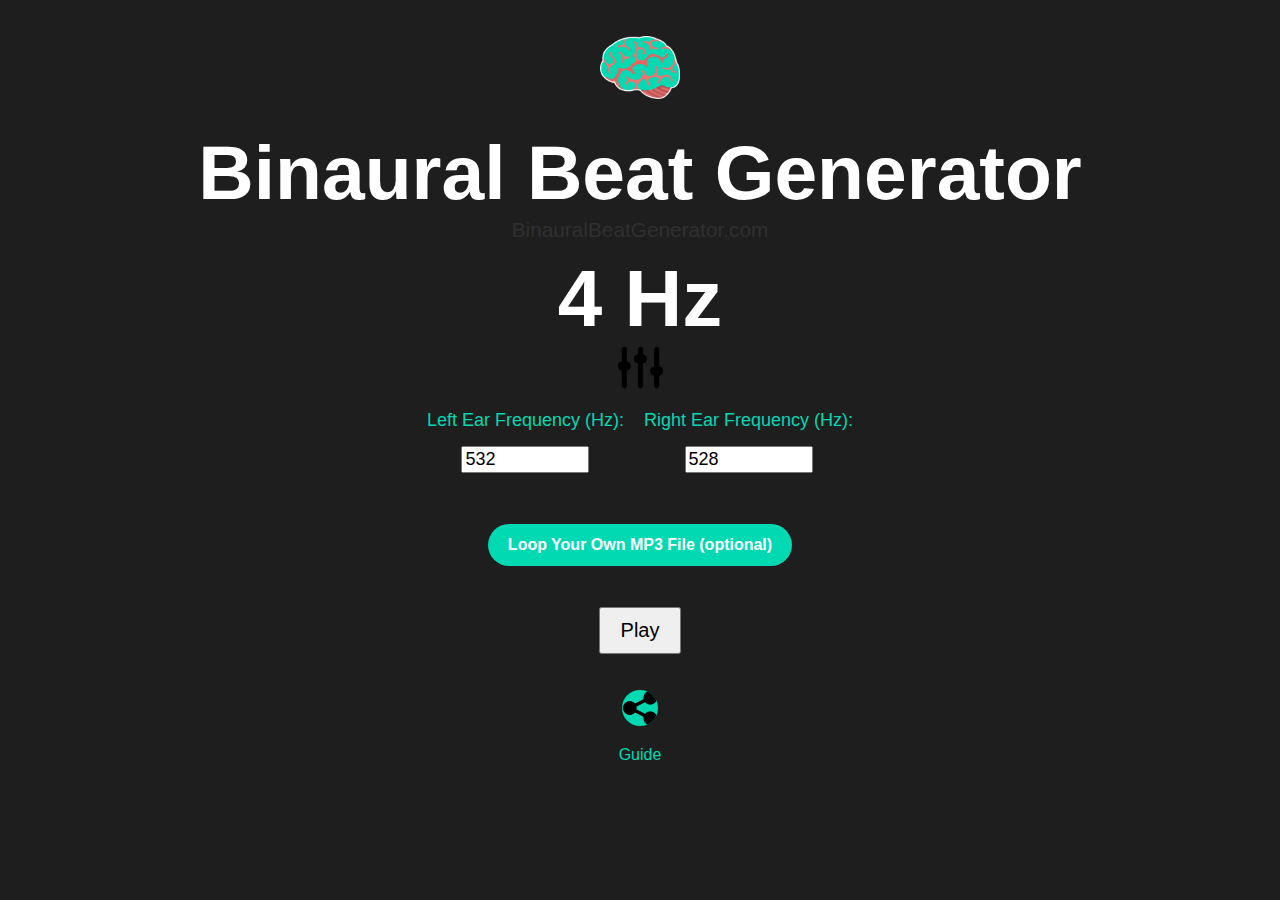
==== index.html @ a90f5aa2 "Update index.html" ====
<!DOCTYPE html>
<html lang="en">
<head>
    <meta charset="UTF-8">
    <link rel="manifest" href="manifest.json">
    <meta name="viewport" content="width=device-width, initial-scale=1.0">
    <title>Binaural Beat Generator</title>
    <link rel="stylesheet" href="styles.css"> <!-- Link to the CSS file -->
    <link rel="icon" href="brain1.png" type="image/png">
    <link rel="shortcut icon" href="brain1.png" type="image/png">
</head>
<body>

    <div class="logo">
        <a href="binuralbeats.html"><img class="brain" src="brain.png" alt="Brain Logo"></a>
    </div>
    <h1>Binaural Beat Generator</h1>
    <small style="margin-top: -2vh; color: rgb(48, 48, 48); font-family: Impact, Haettenschweiler, 'Arial Narrow Bold', sans-serif; margin-top: -10px;">BinauralBeatGenerator.com</small>

    <!-- Frequency Difference Display -->
    <div id="frequency-difference-container">
        <p style="margin-top: -2vh; color: white; font-size: 5rem;" id="frequency-difference">0 Hz</p>
        
<!-- Mixer controls container -->
 <!-- Image to trigger the div (now with id 'mixer-image') -->
<img style="height: 5vh; margin-top: 0vh; margin-bottom: 1vh;" src="sound-controller.png" id="mixer-image" alt="Click to open volume controls" style="cursor: pointer;">


<div class="mixer-container" style="display: none;">
    <small>click again to close</small>
    <h3>Mixer</h3>
    <div class="volume-controls">
            Match Left and Right Volumes
        <label>
            <input type="checkbox" id="link-volumes">
        </label>
    
        <div class="volume-slider">
            <label for="left-volume">Left Volume:</label>
            <input type="range" id="left-volume" min="0" max="1" step="0.01" value="0.5">
        </div>
    
        <div class="volume-slider">
            <label for="right-volume">Right Volume:</label>
            <input type="range" id="right-volume" min="0" max="1" step="0.01" value="0.5">
        </div>
    </div>
    
    <div class="loop-volume">
        <label for="loop-volume">Looped Audio Volume:</label>
        <input type="range" id="loop-volume" min="0" max="1" step="0.01" value="0.3">
    </div>
        
    <div class="reset-button">
        <button id="reset-button">Reset to Default</button>
    </div>
       <!-- Information -->
       <p style="color: black;" id="info"></p>
</div>

    </div>
    

    <!-- Flex container for side-by-side input fields -->
    <div class="flex-container">
        <div class="input-group">
            <label for="left-frequency">Left Ear Frequency (Hz): </label>
            <input type="number" id="left-frequency" value="532" min="20" max="2000">
        </div>
        <div class="input-group">
            <label for="right-frequency">Right Ear Frequency (Hz): </label>
            <input type="number" id="right-frequency" value="528" min="20" max="2000">
        </div>
    </div>

    
    <div class="input-group" style="text-align: center; margin: 20px 0;">
        <input type="file" id="audio-file" accept="audio/*" onchange="updateLabel()" 
               style="opacity: 0; position: absolute; width: 1px; height: 1px;">
        <button onclick="document.getElementById('audio-file').click()" 
                style="background-color: #00d9b2; color: white; border: none; padding: 12px 20px; font-size: 16px; font-weight: bold; border-radius: 25px; cursor: pointer; text-align: center; display: inline-block; transition: background-color 0.3s ease, transform 0.2s ease;">
            Loop Your Own MP3 File (optional)
        </button>
    </div>

    <!-- Control Buttons -->
    <div class="container">
        <button id="play-button" onclick="playBinauralBeats()">Play</button>
        <button id="stop-button" onclick="stopBinauralBeats()" style="display:none;">Stop</button>

        <!-- Share Button -->
        <div>
            <img class="share-button" src="share.png" alt="">
         </div>
            

 
    <a style="text-decoration: none; color: #00d9b2;" href="binuralbeats.html"><p>Guide</p></a>
    


    <script src="script.js"></script> <!-- Link to the JS file -->
</body>
</html>
---- styles.css ----
body {
    font-family: Arial, sans-serif;
    text-align: center;
    background-position: center;
    background-repeat: no-repeat;
    background-size: cover;
    color: #00d9b2;
    background: #1e1e1e;
    margin: 0;
    padding: 0;
    height: 90vh;
    display: flex;
    flex-direction: column;
    justify-content: space-between;
}

.container {
    margin-bottom: 30px;
        margin-top: 0px;

}

.flex-container {
    display: flex;
    justify-content: center;
    gap: 20px;
    flex-wrap: wrap;
}

.input-group {
    display: flex;
    flex-direction: column;
    align-items: center;
}

label {
    font-size: 18px;
    margin-bottom: 5px;
}

input {
    margin: 10px;
    font-size: 18px;
    width: 120px;
}

button {
    padding: 10px 20px;
    font-size: 20px;
    cursor: pointer;
    font-family: Impact, Haettenschweiler, 'Arial Narrow Bold', sans-serif;
    margin-top: 10px;
}

#info {
    font-size: 18px;
    margin-top: 20px;
}

#frequency-difference-container {
    display: flex;
    flex-direction: column;
    align-items: center;
    margin-top: 0px;
}

#frequency-difference {
    font-size: 20px;
    font-weight: bold;
    margin-top: 0px;
    margin-bottom: 0px;
}

h1 {
    color: white;
    font-size: 6vw;
    margin-top: 2vh;
    margin-bottom: 0;
}

.brain {
    height: 7vh;
}

small {
    font-size: 1.3rem;
    margin-bottom: 2vh;
    margin-top: -7px;
}

.logo {
    height: 7vh; 
    margin-top: 4vh;
}

/* Colors */
.error {
    color: #b05353;
}



.share-button-container {
    text-align: center;
    margin-bottom: 20px; /* Adjust the space between the button and "Guide" */
}

.share-button {
    background-color: #00d9b2; /* Your preferred button color */
    color: white;
    background-image: url('share.png');
    font-size: 1.5rem; /* Increased font size for better visibility */
    width: 4vh; /* Set the width */
    height: 4vh; /* Set the height equal to width */
    border: none;
    margin-top: 4vh;
    border-radius: 50%; /* Makes the button perfectly circular */
    align-items: center; /* Centers the content vertically */
    justify-content: center; /* Centers the content horizontally */
    cursor: pointer;
    transition: background-color 0.3s ease;
    text-align: center;
}

.share-button:hover {
    background-color: #00b18f; /* Darken on hover */
}
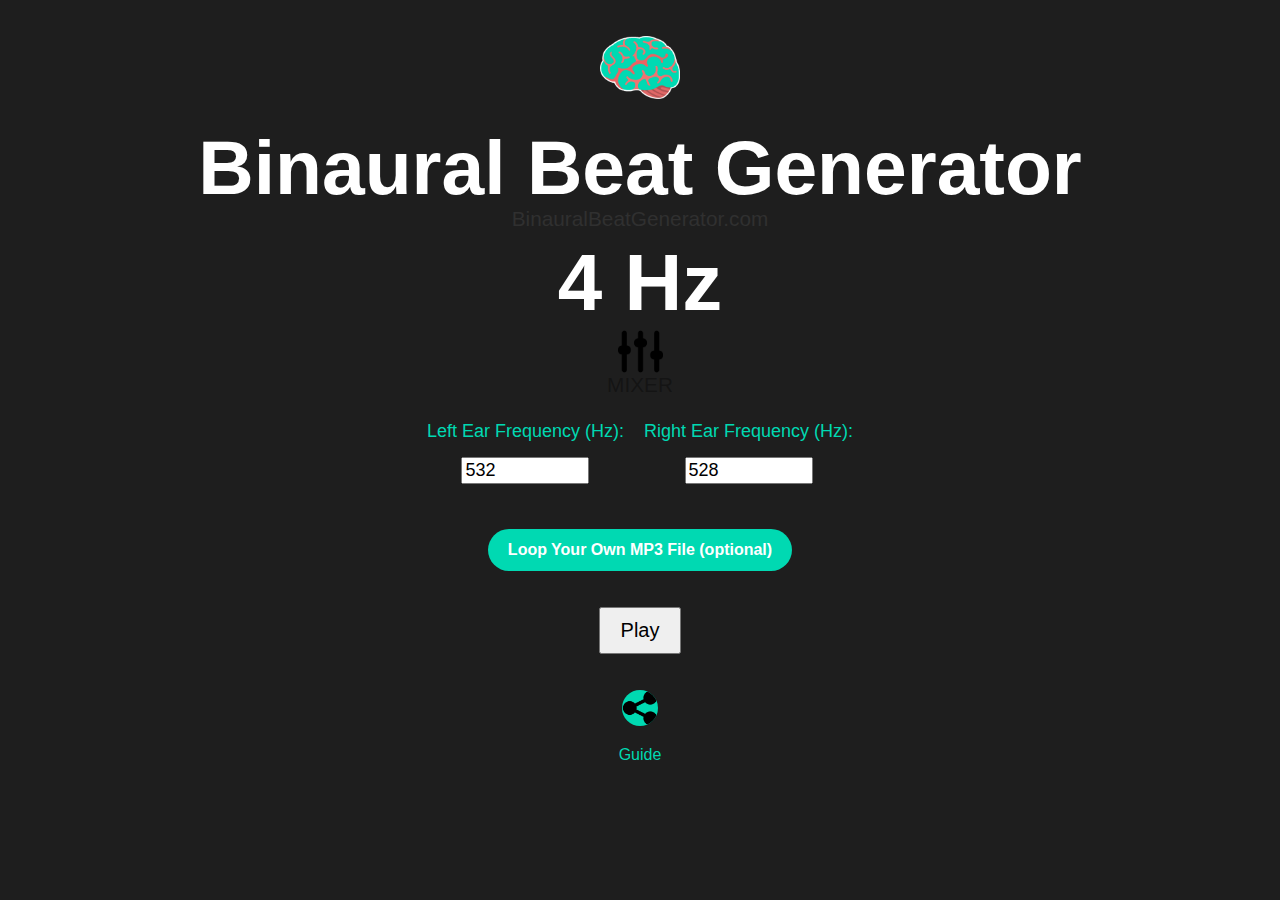
==== commit b567089f: "Update index.html" ====
--- a/index.html
+++ b/index.html
@@ -24,13 +24,12 @@
 <!-- Mixer controls container -->
  <!-- Image to trigger the div (now with id 'mixer-image') -->
 <img style="height: 5vh; margin-top: 0vh; margin-bottom: 1vh;" src="sound-controller.png" id="mixer-image" alt="Click to open volume controls" style="cursor: pointer;">
-
+<small style="margin-top: -2vh; color: rgba(0, 0, 0, 0.334); font-family: Impact, Haettenschweiler, 'Arial Narrow Bold', sans-serif; margin-top: -10px;">MIXER</small>
 
 <div class="mixer-container" style="display: none;">
-    <small>click again to close</small>
-    <h3>Mixer</h3>
+    <small style="margin-bottom: 4vh; color: rgb(74, 56, 59);">click again to close</small>
     <div class="volume-controls">
-            Match Left and Right Volumes
+        <ul style="padding: 0; margin-top: 2vh; margin: 0;">Match Left and Right Volumes</ul>
         <label>
             <input type="checkbox" id="link-volumes">
         </label>
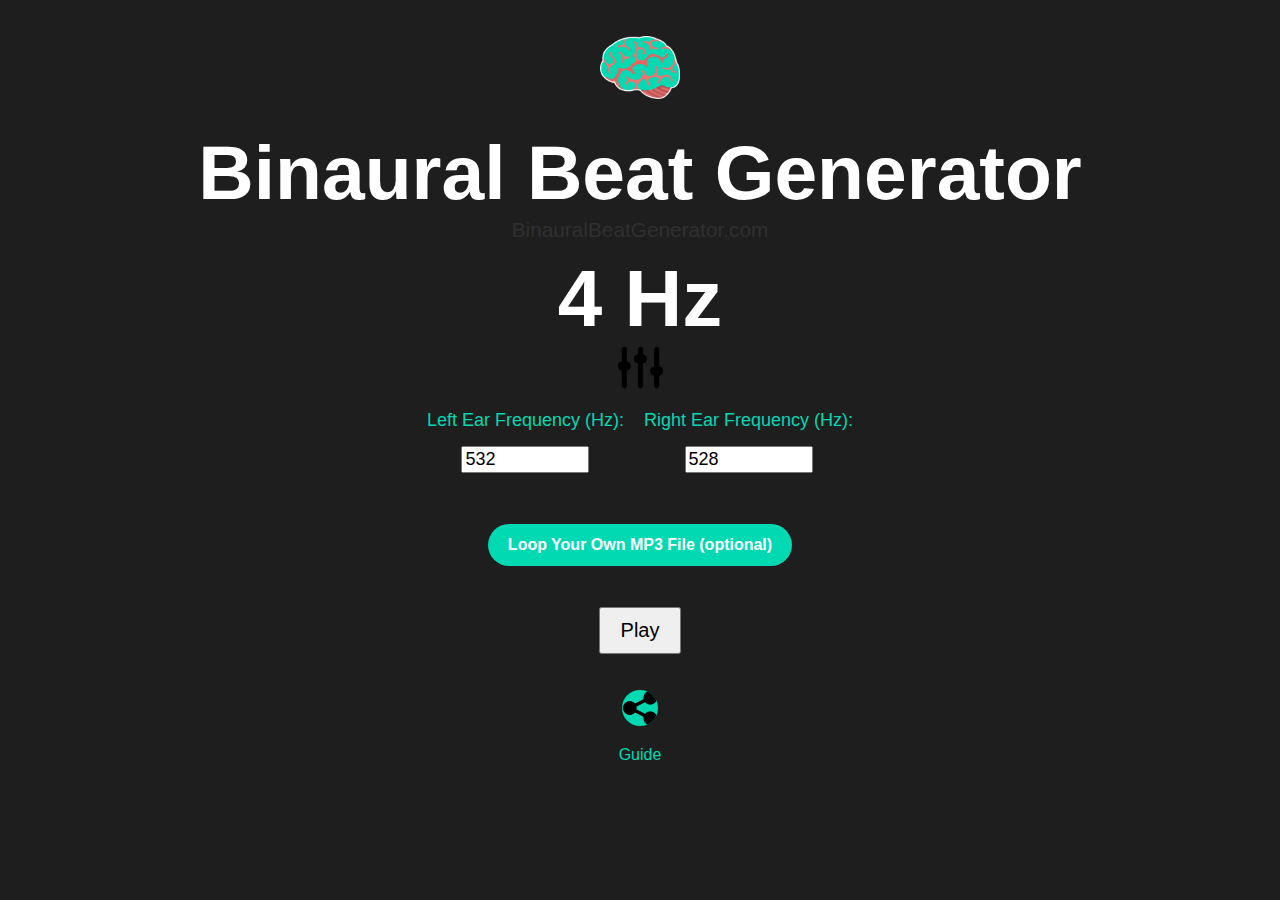
==== commit 57a165fa: "Add files via upload" ====
--- a/index.html
+++ b/index.html
@@ -24,12 +24,13 @@
 <!-- Mixer controls container -->
  <!-- Image to trigger the div (now with id 'mixer-image') -->
 <img style="height: 5vh; margin-top: 0vh; margin-bottom: 1vh;" src="sound-controller.png" id="mixer-image" alt="Click to open volume controls" style="cursor: pointer;">
-<small style="margin-top: -2vh; color: rgba(0, 0, 0, 0.334); font-family: Impact, Haettenschweiler, 'Arial Narrow Bold', sans-serif; margin-top: -10px;">MIXER</small>
+
 
 <div class="mixer-container" style="display: none;">
-    <small style="margin-bottom: 4vh; color: rgb(74, 56, 59);">click again to close</small>
+    <small>click again to close</small>
+    <h3>Mixer</h3>
     <div class="volume-controls">
-        <ul style="padding: 0; margin-top: 2vh; margin: 0;">Match Left and Right Volumes</ul>
+            Match Left and Right Volumes
         <label>
             <input type="checkbox" id="link-volumes">
         </label>
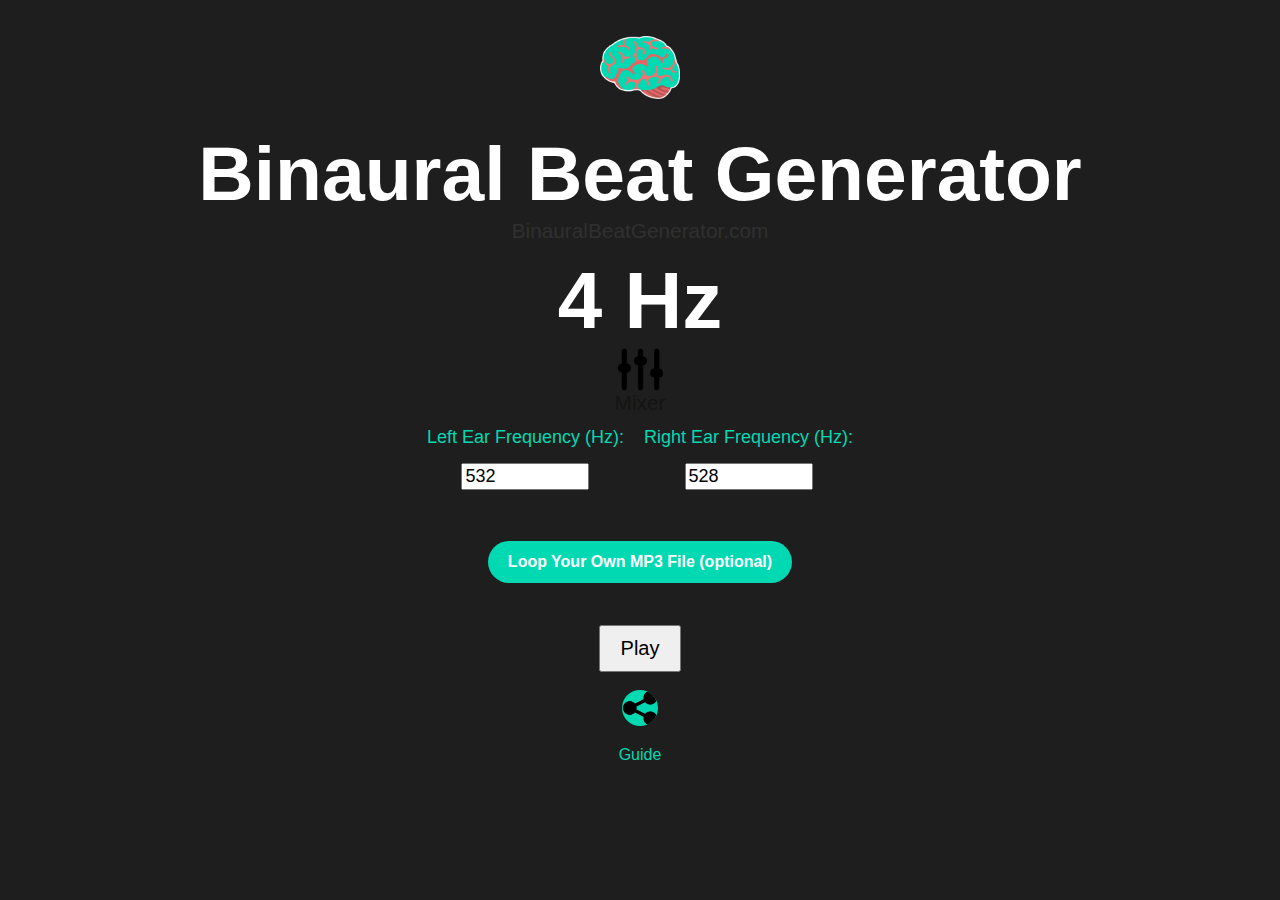
==== commit 125aabdc: "Update index.html" ====
--- a/index.html
+++ b/index.html
@@ -24,13 +24,14 @@
 <!-- Mixer controls container -->
  <!-- Image to trigger the div (now with id 'mixer-image') -->
 <img style="height: 5vh; margin-top: 0vh; margin-bottom: 1vh;" src="sound-controller.png" id="mixer-image" alt="Click to open volume controls" style="cursor: pointer;">
-
+<small style="margin-top: -2vh; color: rgb(20, 20, 20); font-family: Impact, Haettenschweiler, 'Arial Narrow Bold', sans-serif; margin-bottom: 0; margin-top: -10px;">Mixer</small>
 
 <div class="mixer-container" style="display: none;">
-    <small>click again to close</small>
-    <h3>Mixer</h3>
+    <small style="font-size: 1rem; margin-top: -4vh; color: rgba(119, 38, 38, 0.479); font-family: Impact, Haettenschweiler, 'Arial Narrow Bold', sans-serif; margin-top: -10px;">click again to close.</small>
     <div class="volume-controls">
+        <div style="color: white;">
             Match Left and Right Volumes
+        </div>
         <label>
             <input type="checkbox" id="link-volumes">
         </label>
@@ -89,7 +90,7 @@
         <button id="stop-button" onclick="stopBinauralBeats()" style="display:none;">Stop</button>
 
         <!-- Share Button -->
-        <div>
+        <div style="margin-top: -2vh;">
             <img class="share-button" src="share.png" alt="">
          </div>
             
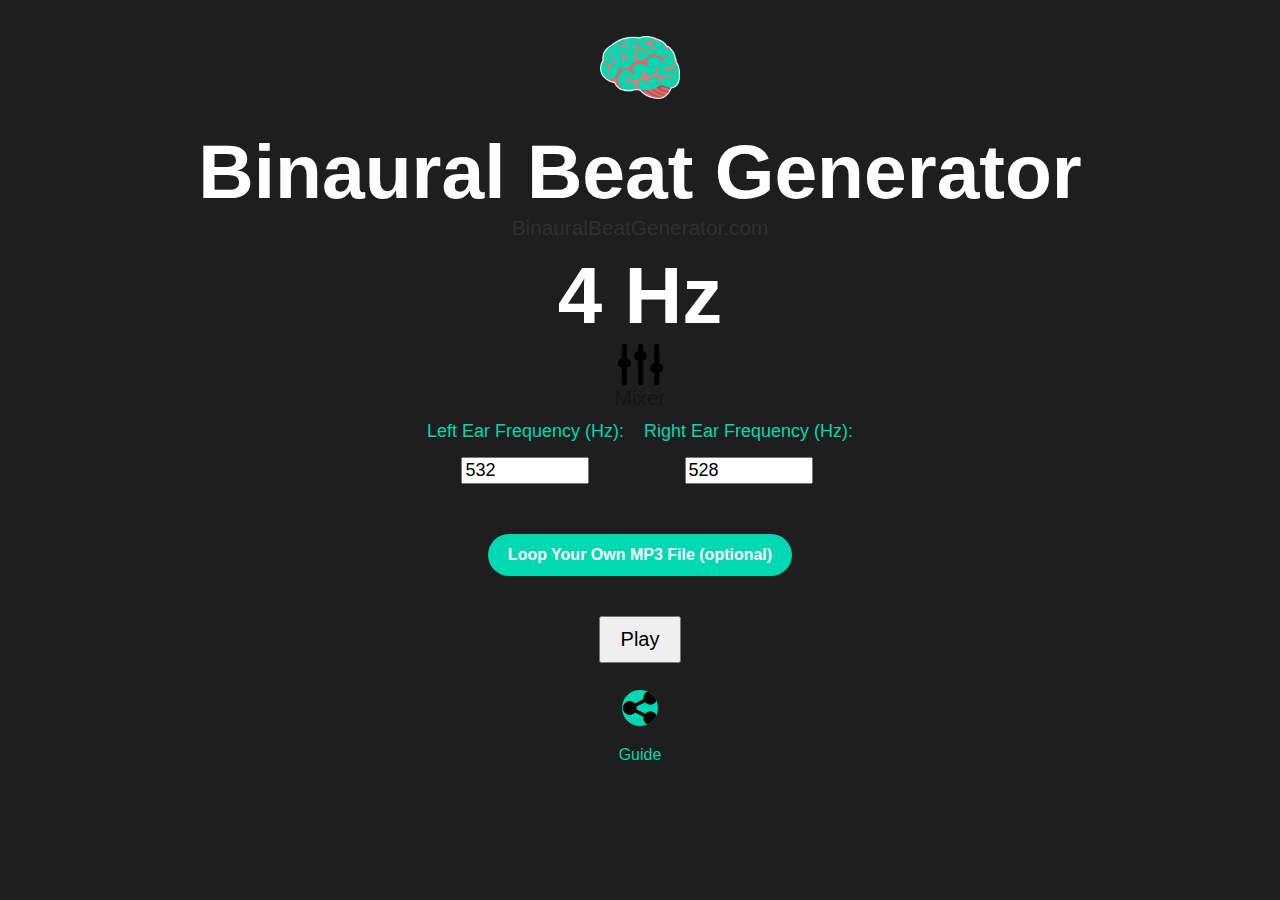
==== commit e3e087bd: "Update index.html" ====
--- a/index.html
+++ b/index.html
@@ -37,23 +37,23 @@
         </label>
     
         <div class="volume-slider">
-            <label for="left-volume">Left Volume:</label>
+            <div style="margin-bottom: -2vh;><label for="left-volume">Left Volume:</label></div>
             <input type="range" id="left-volume" min="0" max="1" step="0.01" value="0.5">
         </div>
     
         <div class="volume-slider">
-            <label for="right-volume">Right Volume:</label>
+            <div style="margin-bottom: -2vh;><label for="right-volume">Right Volume:</label></div>
             <input type="range" id="right-volume" min="0" max="1" step="0.01" value="0.5">
         </div>
     </div>
     
     <div class="loop-volume">
-        <label for="loop-volume">Looped Audio Volume:</label>
+        <div style="color: white; margin-bottom: -2vh;"><label for="loop-volume">Looped Audio Volume:</label></div>
         <input type="range" id="loop-volume" min="0" max="1" step="0.01" value="0.3">
     </div>
         
     <div class="reset-button">
-        <button id="reset-button">Reset to Default</button>
+        <button style="margin-bottom: -2vh; margin-top: -4vh; border: none; color: rgb(95, 0, 0); background-color: rgba(0, 0, 255, 0);" id="reset-button">Reset to Default</button>
     </div>
        <!-- Information -->
        <p style="color: black;" id="info"></p>
@@ -90,7 +90,7 @@
         <button id="stop-button" onclick="stopBinauralBeats()" style="display:none;">Stop</button>
 
         <!-- Share Button -->
-        <div style="margin-top: -2vh;">
+        <div style="margin-top: -1vh;">
             <img class="share-button" src="share.png" alt="">
          </div>
             
